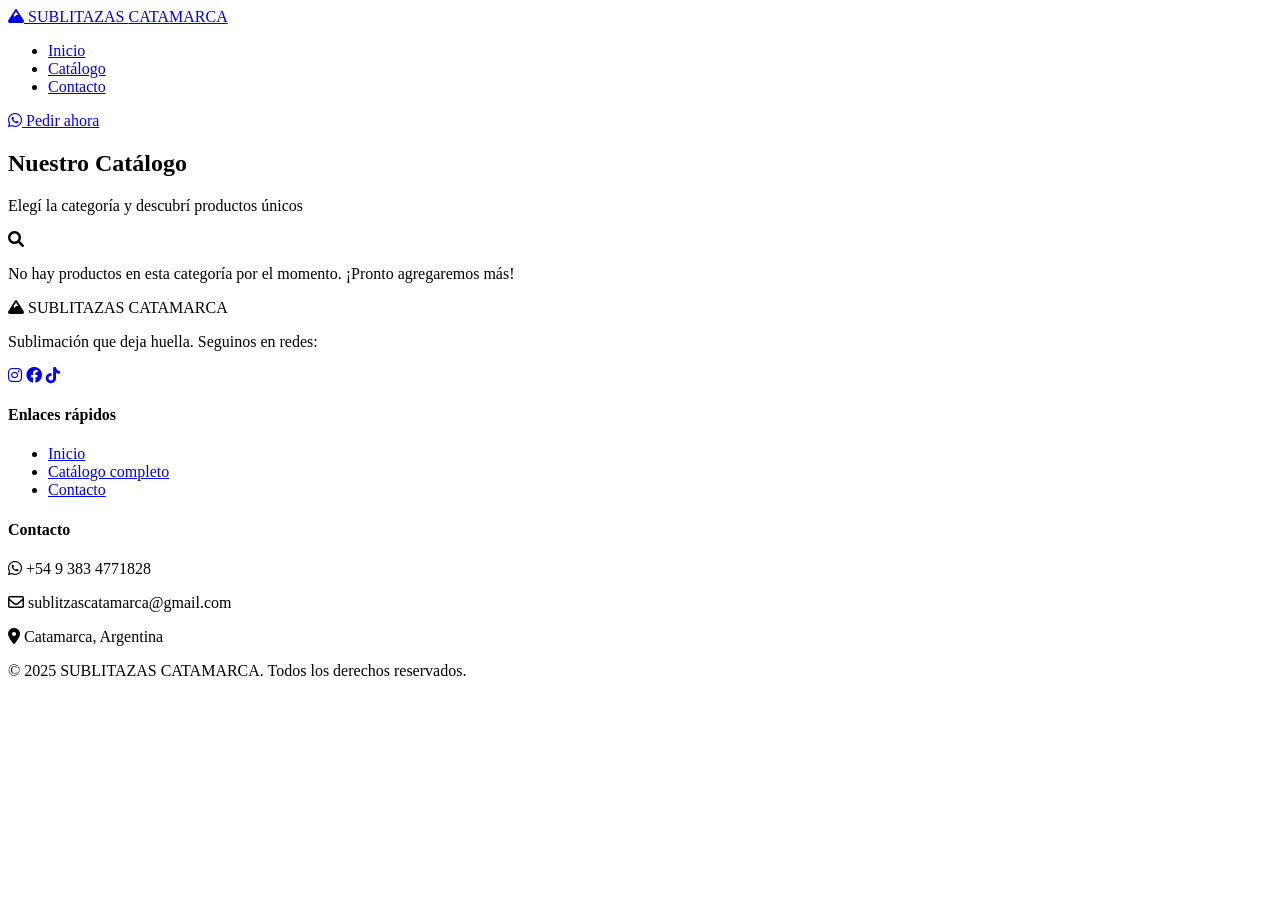
==== catalogo.html @ d95fff01 "Create catalogo.html" ====
<!DOCTYPE html>
<html lang="es">
<head>
    <meta charset="UTF-8">
    <meta name="viewport" content="width=device-width, initial-scale=1.0">
    <title>Catálogo | SUBLITAZAS CATAMARCA</title>
    <link rel="preconnect" href="https://fonts.googleapis.com">
    <link rel="preconnect" href="https://fonts.gstatic.com" crossorigin>
    <link href="https://fonts.googleapis.com/css2?family=Poppins:wght@300;400;600;700&display=swap" rel="stylesheet">
    <link rel="stylesheet" href="https://cdnjs.cloudflare.com/ajax/libs/font-awesome/6.0.0-beta3/css/all.min.css">
    <link rel="stylesheet" href="css/estilo.css">
</head>
<body class="catalogo-page">
    <header>
        <nav class="navbar">
            <div class="container nav-container">
                <a href="index.html" class="logo">
                    <span class="logo-icon"><i class="fas fa-mountain"></i></span>
                    SUBLITAZAS <span class="catamarca">CATAMARCA</span>
                </a>
                <ul class="nav-menu">
                    <li><a href="index.html">Inicio</a></li>
                    <li><a href="catalogo.html" class="active">Catálogo</a></li>
                    <li><a href="index.html#contacto">Contacto</a></li>
                </ul>
                <div class="nav-whatsapp">
                    <a href="https://wa.me/5493834771828" target="_blank" class="btn-whatsapp-small">
                        <i class="fab fa-whatsapp"></i> Pedir ahora
                    </a>
                </div>
                <div class="hamburger">
                    <span></span>
                    <span></span>
                    <span></span>
                </div>
            </div>
        </nav>
    </header>

    <main>
        <section class="catalogo-header">
            <div class="container">
                <h1>Nuestro Catálogo</h1>
                <p>Elegí la categoría y descubrí productos únicos</p>
                <!-- Filtros de categoría -->
                <div class="filtros-categorias" id="filtros-container">
                    <!-- Los botones se generan con JS -->
                </div>
            </div>
        </section>

        <section class="productos-lista">
            <div class="container">
                <div class="productos-grid" id="productos-container">
                    <!-- Las tarjetas de productos se renderizan aquí con JS -->
                </div>
                <div id="no-resultados" class="no-resultados oculto">
                    <i class="fas fa-search"></i>
                    <p>No hay productos en esta categoría por el momento. ¡Pronto agregaremos más!</p>
                </div>
            </div>
        </section>
    </main>

    <footer>
        <!-- Mismo footer que index -->
        <div class="container footer-container">
            <div class="footer-info">
                <div class="footer-logo">
                    <i class="fas fa-mountain"></i> SUBLITAZAS CATAMARCA
                </div>
                <p>Sublimación que deja huella. Seguinos en redes:</p>
                <div class="social-links">
                    <a href="#"><i class="fab fa-instagram"></i></a>
                    <a href="#"><i class="fab fa-facebook"></i></a>
                    <a href="#"><i class="fab fa-tiktok"></i></a>
                </div>
            </div>
            <div class="footer-links">
                <h4>Enlaces rápidos</h4>
                <ul>
                    <li><a href="index.html">Inicio</a></li>
                    <li><a href="catalogo.html">Catálogo completo</a></li>
                    <li><a href="index.html#contacto">Contacto</a></li>
                </ul>
            </div>
            <div class="footer-contact">
                <h4>Contacto</h4>
                <p><i class="fab fa-whatsapp"></i> +54 9 383 4771828</p>
                <p><i class="far fa-envelope"></i> sublitzascatamarca@gmail.com</p>
                <p><i class="fas fa-map-marker-alt"></i> Catamarca, Argentina</p>
            </div>
        </div>
        <div class="footer-bottom">
            <p>© 2025 SUBLITAZAS CATAMARCA. Todos los derechos reservados.</p>
        </div>
    </footer>

    <script src="js/productos.js"></script>
</body>
</html>
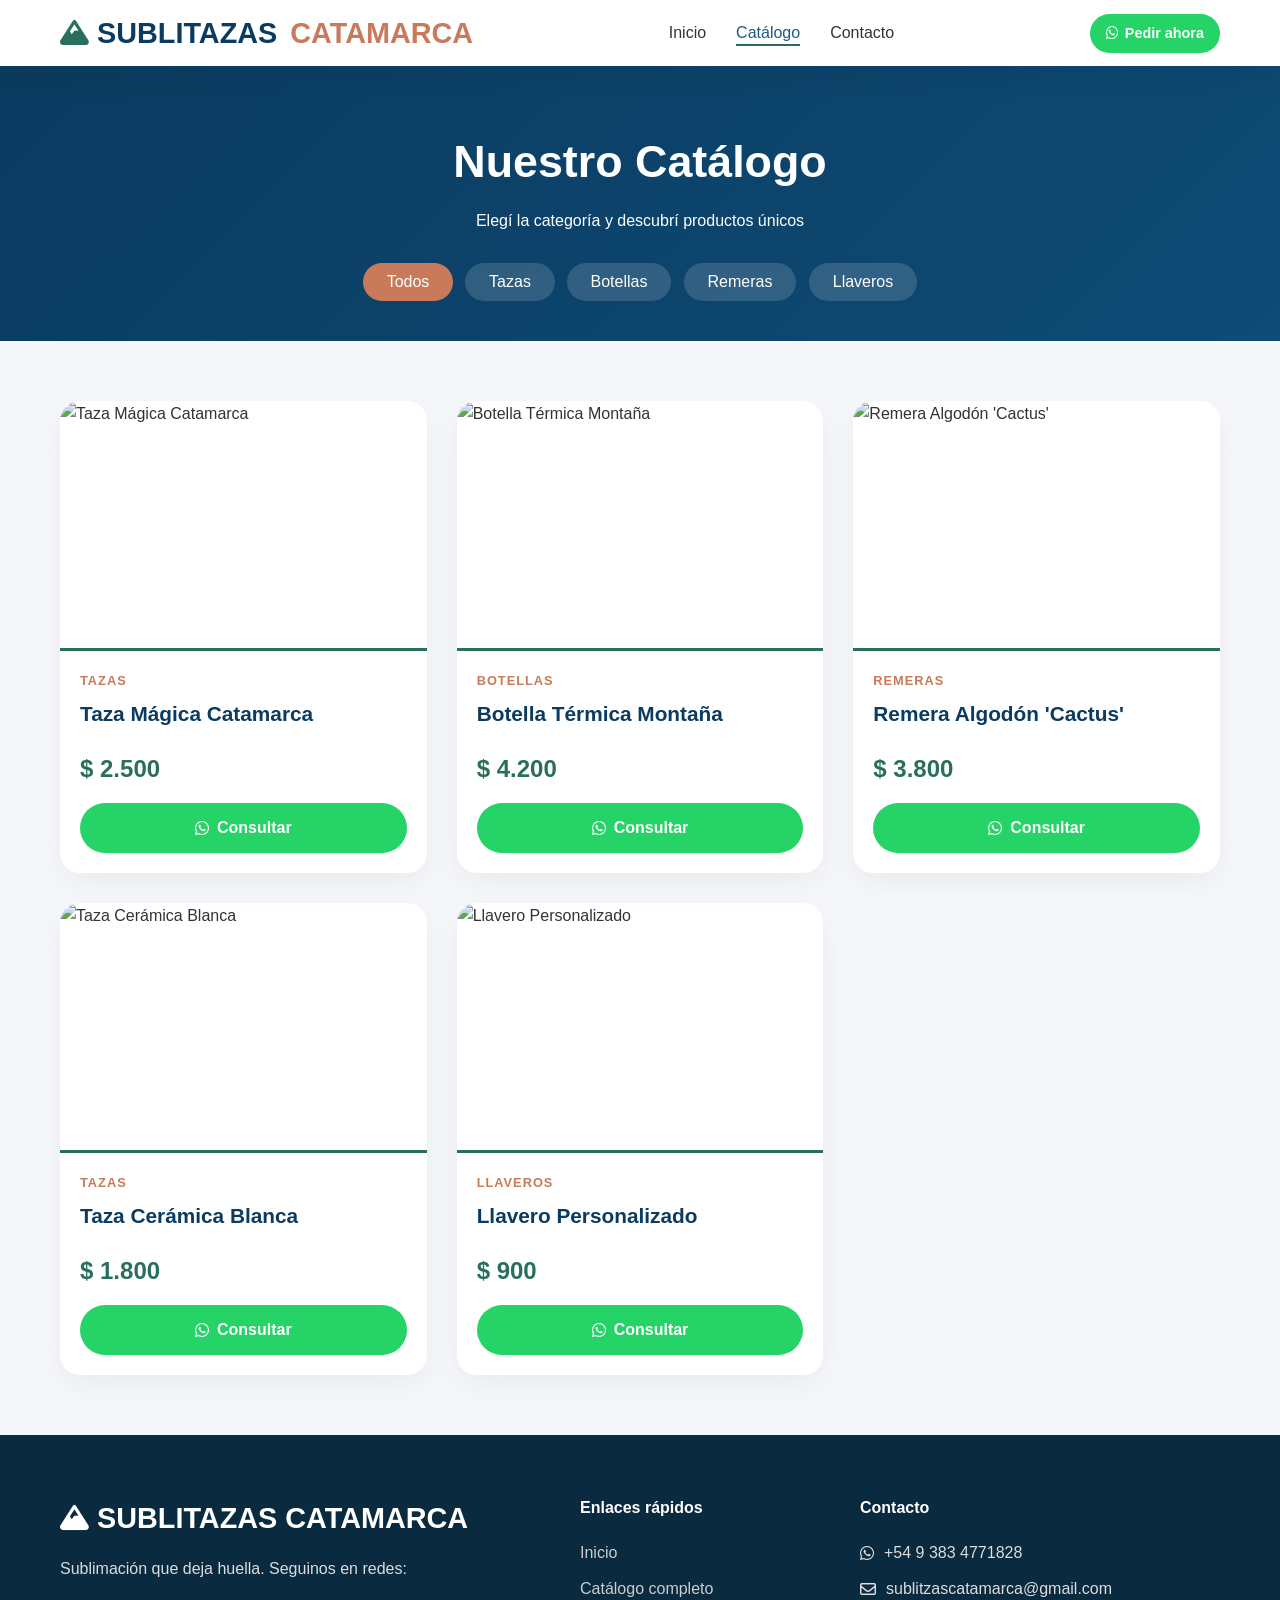
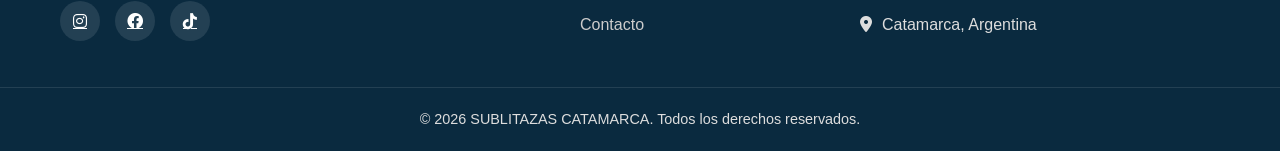
==== commit 81ead307: "Update catalogo.html" ====
--- a/catalogo.html
+++ b/catalogo.html
@@ -92,7 +92,7 @@
             </div>
         </div>
         <div class="footer-bottom">
-            <p>© 2025 SUBLITAZAS CATAMARCA. Todos los derechos reservados.</p>
+            <p>© 2026 SUBLITAZAS CATAMARCA. Todos los derechos reservados.</p>
         </div>
     </footer>
 
--- a/css/estilo.css
+++ b/css/estilo.css
@@ -0,0 +1,749 @@
+:root {
+    --azul-oscuro: #0B3B60;
+    --azul-medio: #1E5A7D;
+    --verde-cactus: #2A6F5E;
+    --terracota: #C87A5A;
+    --arena: #F4E9D8;
+    --blanco: #FFFFFF;
+    --gris-claro: #F5F7FA;
+    --sombra: 0 10px 30px rgba(0,0,0,0.05);
+    --border-radius: 16px;
+}
+
+* {
+    margin: 0;
+    padding: 0;
+    box-sizing: border-box;
+}
+
+body {
+    font-family: 'Poppins', sans-serif;
+    color: #333;
+    line-height: 1.6;
+    background-color: var(--blanco);
+}
+
+.container {
+    max-width: 1200px;
+    margin: 0 auto;
+    padding: 0 20px;
+}
+
+/* Header & Navegación */
+header {
+    background-color: var(--blanco);
+    box-shadow: var(--sombra);
+    position: sticky;
+    top: 0;
+    z-index: 100;
+}
+
+.navbar {
+    padding: 10px 0;
+}
+
+.nav-container {
+    display: flex;
+    align-items: center;
+    justify-content: space-between;
+}
+
+.logo {
+    font-size: 1.8rem;
+    font-weight: 700;
+    color: var(--azul-oscuro);
+    text-decoration: none;
+    display: flex;
+    align-items: center;
+    gap: 8px;
+}
+
+.logo-icon {
+    color: var(--verde-cactus);
+}
+
+.catamarca {
+    color: var(--terracota);
+    font-weight: 600;
+    margin-left: 5px;
+}
+
+.nav-menu {
+    display: flex;
+    list-style: none;
+    gap: 30px;
+}
+
+.nav-menu a {
+    text-decoration: none;
+    color: #333;
+    font-weight: 500;
+    transition: color 0.3s;
+    position: relative;
+}
+
+.nav-menu a.active,
+.nav-menu a:hover {
+    color: var(--azul-medio);
+}
+
+.nav-menu a.active::after {
+    content: '';
+    position: absolute;
+    bottom: -5px;
+    left: 0;
+    width: 100%;
+    height: 2px;
+    background-color: var(--verde-cactus);
+}
+
+.btn-whatsapp-small {
+    background-color: #25D366;
+    color: white;
+    padding: 8px 16px;
+    border-radius: 30px;
+    text-decoration: none;
+    font-weight: 600;
+    font-size: 0.9rem;
+    transition: background 0.3s;
+    display: flex;
+    align-items: center;
+    gap: 6px;
+}
+
+.btn-whatsapp-small:hover {
+    background-color: #128C7E;
+}
+
+.hamburger {
+    display: none;
+    flex-direction: column;
+    cursor: pointer;
+}
+
+.hamburger span {
+    width: 25px;
+    height: 3px;
+    background: var(--azul-oscuro);
+    margin: 2px 0;
+    border-radius: 3px;
+}
+
+/* Hero */
+.hero {
+    position: relative;
+    background: linear-gradient(135deg, var(--azul-oscuro) 0%, var(--azul-medio) 100%);
+    color: white;
+    padding: 60px 0 120px;
+    overflow: hidden;
+}
+
+.hero-overlay {
+    position: absolute;
+    top: 0;
+    left: 0;
+    width: 100%;
+    height: 100%;
+    background-image: url("data:image/svg+xml,%3Csvg width='60' height='60' viewBox='0 0 60 60' xmlns='http://www.w3.org/2000/svg'%3E%3Cpath d='M30 5 L35 15 L45 15 L37 22 L40 32 L30 26 L20 32 L23 22 L15 15 L25 15 L30 5Z' fill='%23ffffff' fill-opacity='0.05'/%3E%3C/svg%3E");
+    opacity: 0.2;
+}
+
+.hero-content {
+    display: grid;
+    grid-template-columns: 1fr 1fr;
+    gap: 40px;
+    align-items: center;
+    position: relative;
+    z-index: 2;
+}
+
+.hero-text .badge {
+    background: rgba(255,255,255,0.2);
+    padding: 6px 16px;
+    border-radius: 30px;
+    font-size: 0.9rem;
+    backdrop-filter: blur(4px);
+    display: inline-block;
+    margin-bottom: 20px;
+}
+
+.hero-text h1 {
+    font-size: 3rem;
+    font-weight: 700;
+    line-height: 1.2;
+    margin-bottom: 20px;
+}
+
+.highlight {
+    color: var(--terracota);
+}
+
+.hero-text p {
+    font-size: 1.1rem;
+    margin-bottom: 30px;
+    opacity: 0.9;
+}
+
+.hero-buttons {
+    display: flex;
+    gap: 15px;
+    flex-wrap: wrap;
+}
+
+.btn {
+    padding: 12px 28px;
+    border-radius: 50px;
+    text-decoration: none;
+    font-weight: 600;
+    display: inline-flex;
+    align-items: center;
+    gap: 8px;
+    transition: all 0.3s;
+    border: 2px solid transparent;
+}
+
+.btn-primary {
+    background-color: var(--terracota);
+    color: white;
+}
+
+.btn-primary:hover {
+    background-color: #b56345;
+    transform: translateY(-3px);
+}
+
+.btn-outline {
+    border-color: white;
+    color: white;
+}
+
+.btn-outline:hover {
+    background-color: white;
+    color: var(--azul-oscuro);
+}
+
+.hero-image img {
+    max-width: 100%;
+    animation: float 6s ease-in-out infinite;
+}
+
+@keyframes float {
+    0% { transform: translateY(0); }
+    50% { transform: translateY(-20px); }
+    100% { transform: translateY(0); }
+}
+
+.wave-divider {
+    position: absolute;
+    bottom: -2px;
+    left: 0;
+    width: 100%;
+    overflow: hidden;
+    line-height: 0;
+}
+
+.wave-divider svg {
+    position: relative;
+    display: block;
+    width: calc(100% + 1.3px);
+    height: 70px;
+    fill: var(--blanco);
+}
+
+/* About */
+.about {
+    padding: 80px 0;
+    background-color: var(--gris-claro);
+}
+
+.about-grid {
+    display: grid;
+    grid-template-columns: 1fr 1fr;
+    gap: 50px;
+    align-items: center;
+}
+
+.about-text h2 {
+    font-size: 2.5rem;
+    margin-bottom: 20px;
+    color: var(--azul-oscuro);
+}
+
+.about-text h2 span {
+    color: var(--verde-cactus);
+}
+
+.about-text p {
+    margin-bottom: 25px;
+}
+
+.features {
+    list-style: none;
+    margin-bottom: 30px;
+}
+
+.features li {
+    margin-bottom: 10px;
+    display: flex;
+    align-items: center;
+    gap: 10px;
+}
+
+.features i {
+    color: var(--verde-cactus);
+}
+
+.btn-secondary {
+    background-color: var(--azul-medio);
+    color: white;
+}
+
+.btn-secondary:hover {
+    background-color: var(--azul-oscuro);
+}
+
+.img-grid {
+    display: grid;
+    grid-template-columns: repeat(2, 1fr);
+    gap: 15px;
+}
+
+.img-grid img {
+    width: 100%;
+    height: 200px;
+    object-fit: cover;
+    border-radius: var(--border-radius);
+    box-shadow: var(--sombra);
+    transition: transform 0.3s;
+}
+
+.img-grid img:hover {
+    transform: scale(1.02);
+}
+
+.img-1 { grid-column: 1 / 2; }
+.img-2 { grid-column: 2 / 3; grid-row: 1 / 2; }
+.img-3 { grid-column: 1 / 3; height: 180px; }
+
+/* Categorías preview */
+.categorias-preview {
+    padding: 80px 0;
+    text-align: center;
+}
+
+.categorias-preview h2 {
+    font-size: 2.5rem;
+    color: var(--azul-oscuro);
+    margin-bottom: 40px;
+}
+
+.categorias-preview h2 span {
+    color: var(--verde-cactus);
+}
+
+.categorias-grid {
+    display: grid;
+    grid-template-columns: repeat(auto-fit, minmax(220px, 1fr));
+    gap: 30px;
+}
+
+.cat-card {
+    background: white;
+    padding: 30px 20px;
+    border-radius: var(--border-radius);
+    box-shadow: var(--sombra);
+    transition: all 0.3s;
+    border: 1px solid rgba(0,0,0,0.03);
+}
+
+.cat-card:hover {
+    transform: translateY(-8px);
+    box-shadow: 0 20px 40px rgba(0,0,0,0.08);
+}
+
+.cat-card i {
+    font-size: 3rem;
+    color: var(--terracota);
+    margin-bottom: 20px;
+}
+
+.cat-card h3 {
+    margin-bottom: 10px;
+    color: var(--azul-oscuro);
+}
+
+/* Galería trabajos */
+.galeria-trabajos {
+    padding: 80px 0;
+    background: linear-gradient(to bottom, var(--blanco), var(--arena));
+    text-align: center;
+}
+
+.galeria-trabajos h2 {
+    font-size: 2.5rem;
+    color: var(--azul-oscuro);
+}
+
+.galeria-trabajos h2 span {
+    color: var(--verde-cactus);
+}
+
+.subtitle {
+    margin-bottom: 40px;
+    color: #555;
+}
+
+.galeria-grid {
+    display: grid;
+    grid-template-columns: repeat(auto-fit, minmax(250px, 1fr));
+    gap: 20px;
+}
+
+.galeria-grid img {
+    width: 100%;
+    height: 250px;
+    object-fit: cover;
+    border-radius: var(--border-radius);
+    box-shadow: var(--sombra);
+    transition: transform 0.3s;
+}
+
+.galeria-grid img:hover {
+    transform: scale(1.03);
+}
+
+/* CTA contacto */
+.contacto-cta {
+    padding: 60px 0;
+}
+
+.cta-box {
+    background: linear-gradient(145deg, var(--azul-oscuro), var(--azul-medio));
+    border-radius: 30px;
+    padding: 50px 40px;
+    display: flex;
+    align-items: center;
+    justify-content: space-between;
+    color: white;
+    box-shadow: 0 20px 40px rgba(11,59,96,0.2);
+}
+
+.cta-content h3 {
+    font-size: 2rem;
+    margin-bottom: 10px;
+}
+
+.cta-content p {
+    margin-bottom: 25px;
+    opacity: 0.9;
+}
+
+.btn-whatsapp-large {
+    background-color: #25D366;
+    color: white;
+    padding: 15px 35px;
+    border-radius: 50px;
+    font-size: 1.2rem;
+    text-decoration: none;
+    display: inline-flex;
+    align-items: center;
+    gap: 10px;
+    font-weight: 600;
+    transition: background 0.3s;
+}
+
+.btn-whatsapp-large:hover {
+    background-color: #128C7E;
+}
+
+.cta-decoration i {
+    font-size: 6rem;
+    opacity: 0.3;
+}
+
+/* Footer */
+footer {
+    background-color: #0a2a3f;
+    color: #ddd;
+    padding: 60px 0 20px;
+}
+
+.footer-container {
+    display: grid;
+    grid-template-columns: 2fr 1fr 1.5fr;
+    gap: 40px;
+    margin-bottom: 40px;
+}
+
+.footer-logo {
+    font-size: 1.8rem;
+    font-weight: 700;
+    color: white;
+    margin-bottom: 15px;
+}
+
+.footer-info p {
+    margin-bottom: 20px;
+}
+
+.social-links {
+    display: flex;
+    gap: 15px;
+}
+
+.social-links a {
+    color: white;
+    background: rgba(255,255,255,0.1);
+    width: 40px;
+    height: 40px;
+    border-radius: 50%;
+    display: flex;
+    align-items: center;
+    justify-content: center;
+    transition: background 0.3s;
+}
+
+.social-links a:hover {
+    background: var(--terracota);
+}
+
+.footer-links h4,
+.footer-contact h4 {
+    color: white;
+    margin-bottom: 20px;
+}
+
+.footer-links ul {
+    list-style: none;
+}
+
+.footer-links li {
+    margin-bottom: 10px;
+}
+
+.footer-links a {
+    color: #ccc;
+    text-decoration: none;
+    transition: color 0.3s;
+}
+
+.footer-links a:hover {
+    color: white;
+}
+
+.footer-contact p {
+    margin-bottom: 10px;
+    display: flex;
+    align-items: center;
+    gap: 10px;
+}
+
+.footer-bottom {
+    text-align: center;
+    padding-top: 20px;
+    border-top: 1px solid rgba(255,255,255,0.1);
+    font-size: 0.9rem;
+}
+
+/* ========== CATÁLOGO ========== */
+.catalogo-page {
+    background-color: var(--gris-claro);
+}
+
+.catalogo-header {
+    background: linear-gradient(135deg, var(--azul-oscuro), #0e4b75);
+    color: white;
+    padding: 60px 0 40px;
+    text-align: center;
+}
+
+.catalogo-header h1 {
+    font-size: 2.8rem;
+    margin-bottom: 10px;
+}
+
+.filtros-categorias {
+    display: flex;
+    flex-wrap: wrap;
+    justify-content: center;
+    gap: 12px;
+    margin-top: 30px;
+}
+
+.btn-filtro {
+    background: rgba(255,255,255,0.15);
+    border: none;
+    color: white;
+    padding: 10px 24px;
+    border-radius: 40px;
+    font-size: 1rem;
+    font-weight: 500;
+    cursor: pointer;
+    transition: all 0.3s;
+    backdrop-filter: blur(4px);
+}
+
+.btn-filtro:hover,
+.btn-filtro.activo {
+    background: var(--terracota);
+    color: white;
+}
+
+.productos-lista {
+    padding: 60px 0;
+}
+
+.productos-grid {
+    display: grid;
+    grid-template-columns: repeat(auto-fill, minmax(280px, 1fr));
+    gap: 30px;
+}
+
+/* Tarjeta de producto */
+.producto-card {
+    background: white;
+    border-radius: 20px;
+    overflow: hidden;
+    box-shadow: var(--sombra);
+    transition: transform 0.3s, box-shadow 0.3s;
+    display: flex;
+    flex-direction: column;
+}
+
+.producto-card:hover {
+    transform: translateY(-8px);
+    box-shadow: 0 25px 40px rgba(0,0,0,0.1);
+}
+
+.producto-img {
+    width: 100%;
+    height: 250px;
+    object-fit: cover;
+    border-bottom: 3px solid var(--verde-cactus);
+}
+
+.producto-info {
+    padding: 20px;
+    flex: 1;
+    display: flex;
+    flex-direction: column;
+}
+
+.producto-categoria {
+    font-size: 0.8rem;
+    text-transform: uppercase;
+    letter-spacing: 1px;
+    color: var(--terracota);
+    font-weight: 600;
+    margin-bottom: 5px;
+}
+
+.producto-nombre {
+    font-size: 1.3rem;
+    font-weight: 600;
+    color: var(--azul-oscuro);
+    margin-bottom: 10px;
+}
+
+.producto-precio {
+    font-size: 1.5rem;
+    font-weight: 700;
+    color: var(--verde-cactus);
+    margin: 10px 0 15px;
+}
+
+.btn-whatsapp-producto {
+    background-color: #25D366;
+    color: white;
+    border: none;
+    padding: 12px;
+    border-radius: 40px;
+    font-weight: 600;
+    display: flex;
+    align-items: center;
+    justify-content: center;
+    gap: 8px;
+    cursor: pointer;
+    transition: background 0.3s;
+    text-decoration: none;
+    margin-top: auto;
+}
+
+.btn-whatsapp-producto:hover {
+    background-color: #128C7E;
+}
+
+.no-resultados {
+    text-align: center;
+    padding: 60px 20px;
+    color: #777;
+    font-size: 1.2rem;
+}
+
+.no-resultados i {
+    font-size: 3rem;
+    margin-bottom: 20px;
+    opacity: 0.5;
+}
+
+.oculto {
+    display: none;
+}
+
+/* Responsive */
+@media (max-width: 992px) {
+    .hero-content {
+        grid-template-columns: 1fr;
+        text-align: center;
+    }
+    .hero-image {
+        order: -1;
+    }
+    .about-grid {
+        grid-template-columns: 1fr;
+    }
+    .footer-container {
+        grid-template-columns: 1fr 1fr;
+    }
+}
+
+@media (max-width: 768px) {
+    .nav-menu {
+        position: fixed;
+        left: -100%;
+        top: 70px;
+        flex-direction: column;
+        background: white;
+        width: 100%;
+        text-align: center;
+        transition: 0.3s;
+        box-shadow: var(--sombra);
+        padding: 20px 0;
+    }
+    .nav-menu.active {
+        left: 0;
+    }
+    .hamburger {
+        display: flex;
+    }
+    .nav-whatsapp {
+        display: none;
+    }
+    .hero-text h1 {
+        font-size: 2.2rem;
+    }
+    .cta-box {
+        flex-direction: column;
+        text-align: center;
+    }
+    .footer-container {
+        grid-template-columns: 1fr;
+        text-align: center;
+    }
+    .social-links {
+        justify-content: center;
+    }
+    .footer-contact p {
+        justify-content: center;
+    }
+}
